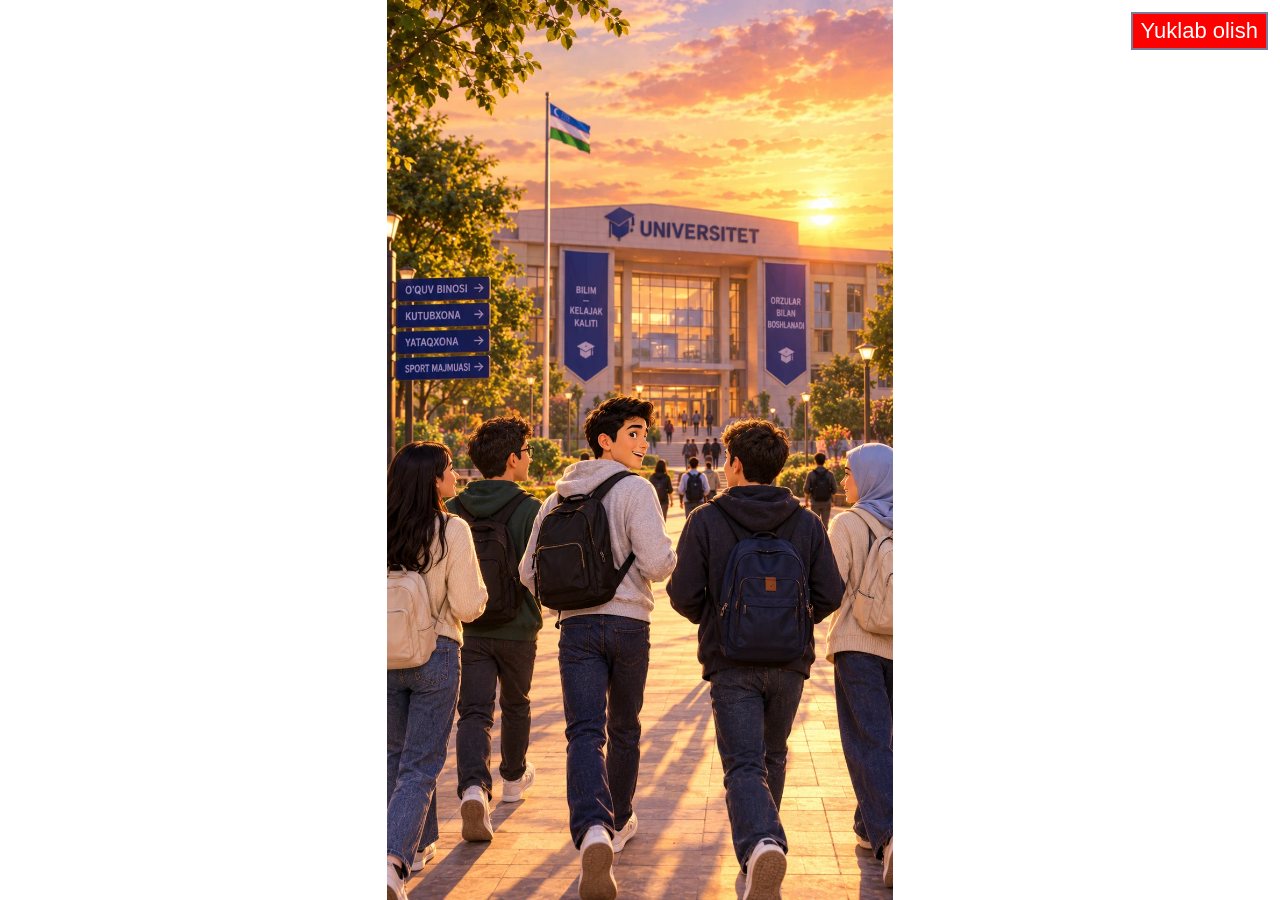
==== index.html @ 19e29268 "Move page to repo root, add certificate image and deploy rewrites Co-Authored-By: Claude Opus 5.5 <n" ====
<!DOCTYPE html>
<html lang="uz">
<head>
  <meta charset="UTF-8">
  <meta name="viewport" content="width=device-width, initial-scale=1.0">
  <title>Sertifikat</title>
  <link rel="stylesheet" href="/style.css">
</head>
<body>
  <img id="certificate" src="/certificate.webp" alt="Sertifikat">

  <p id="error" hidden>Rasm topilmadi.</p>

  <a id="download" href="/certificate.webp" download="certificate.webp">Yuklab olish</a>

  <script src="/script.js"></script>
</body>
</html>
---- style.css ----
* {
  margin: 0;
  padding: 0;
  box-sizing: border-box;
}

html,
body {
  width: 100%;
  height: 100%;
  overflow: hidden;
  background: #ffffff;
}

/* Rasm butun ekranni egallaydi, nisbati buzilmaydi */
#certificate {
  display: block;
  width: 100vw;
  height: 100vh;
  object-fit: contain;
}

/* "Yuklab olish" tugmasi - o'ng yuqori burchakda */
#download {
  position: fixed;
  top: 12px;
  right: 12px;
  z-index: 10;
  padding: 4px 8px;
  background: #ff0000;
  color: #ffffff;
  font-family: Arial, Helvetica, sans-serif;
  font-size: 22px;
  line-height: 1.2;
  text-decoration: none;
  border: 2px solid #7a7a9a;
  cursor: pointer;
}

#download:hover {
  background: #d90000;
}

#error {
  position: fixed;
  inset: 0;
  display: flex;
  align-items: center;
  justify-content: center;
  padding: 16px;
  text-align: center;
  font-family: Arial, Helvetica, sans-serif;
  font-size: 18px;
  color: #333333;
}

#error[hidden] {
  display: none;
}
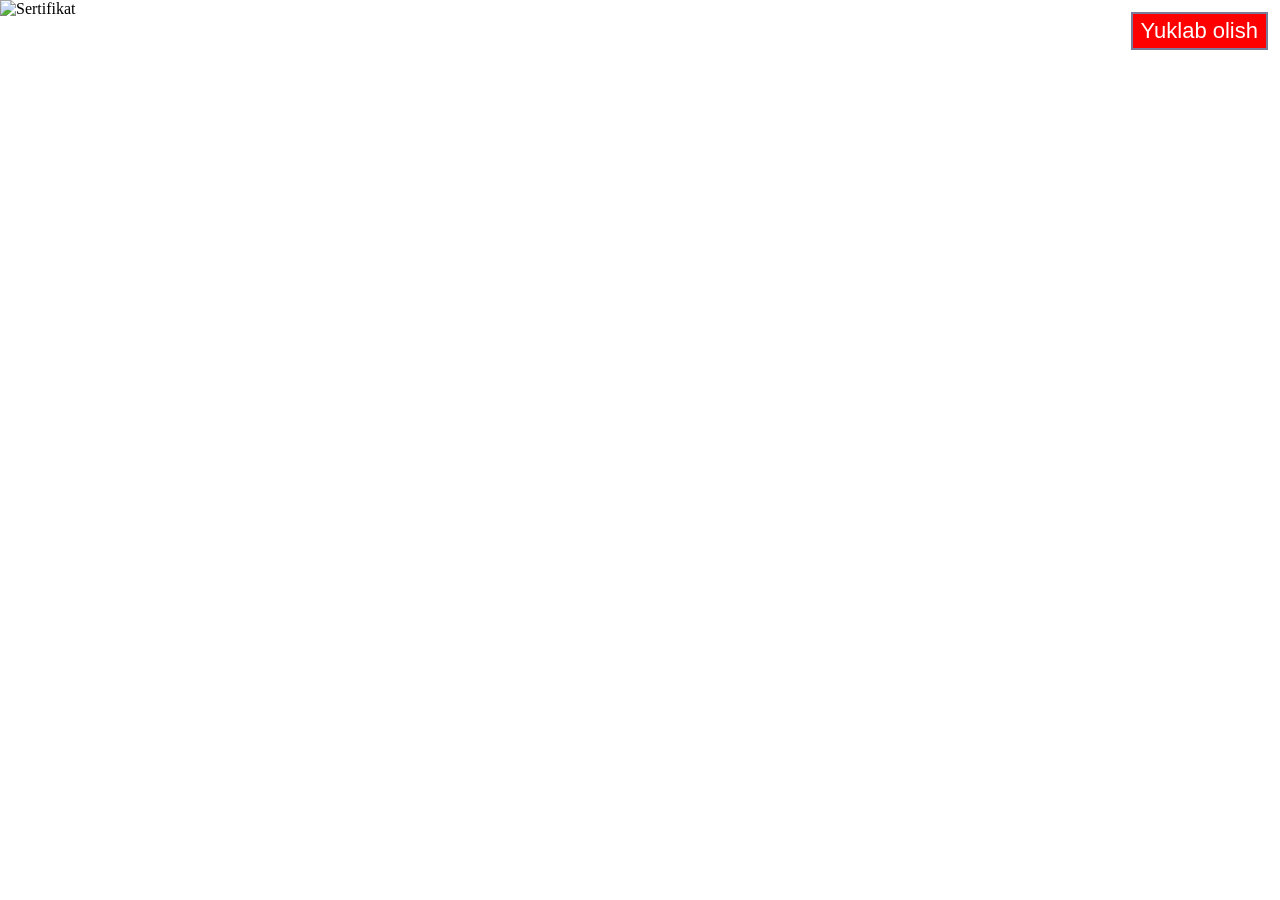
==== commit 340a2be3: "Update index.html" ====
--- a/index.html
+++ b/index.html
@@ -7,11 +7,11 @@
   <link rel="stylesheet" href="/style.css">
 </head>
 <body>
-  <img id="certificate" src="/certificate.webp" alt="Sertifikat">
+  <img id="certificate" src="./rasmm.png" alt="Sertifikat">
 
   <p id="error" hidden>Rasm topilmadi.</p>
 
-  <a id="download" href="/certificate.webp" download="certificate.webp">Yuklab olish</a>
+  <a id="download" href="./rasmm.png download="rasm.png">Yuklab olish</a>
 
   <script src="/script.js"></script>
 </body>
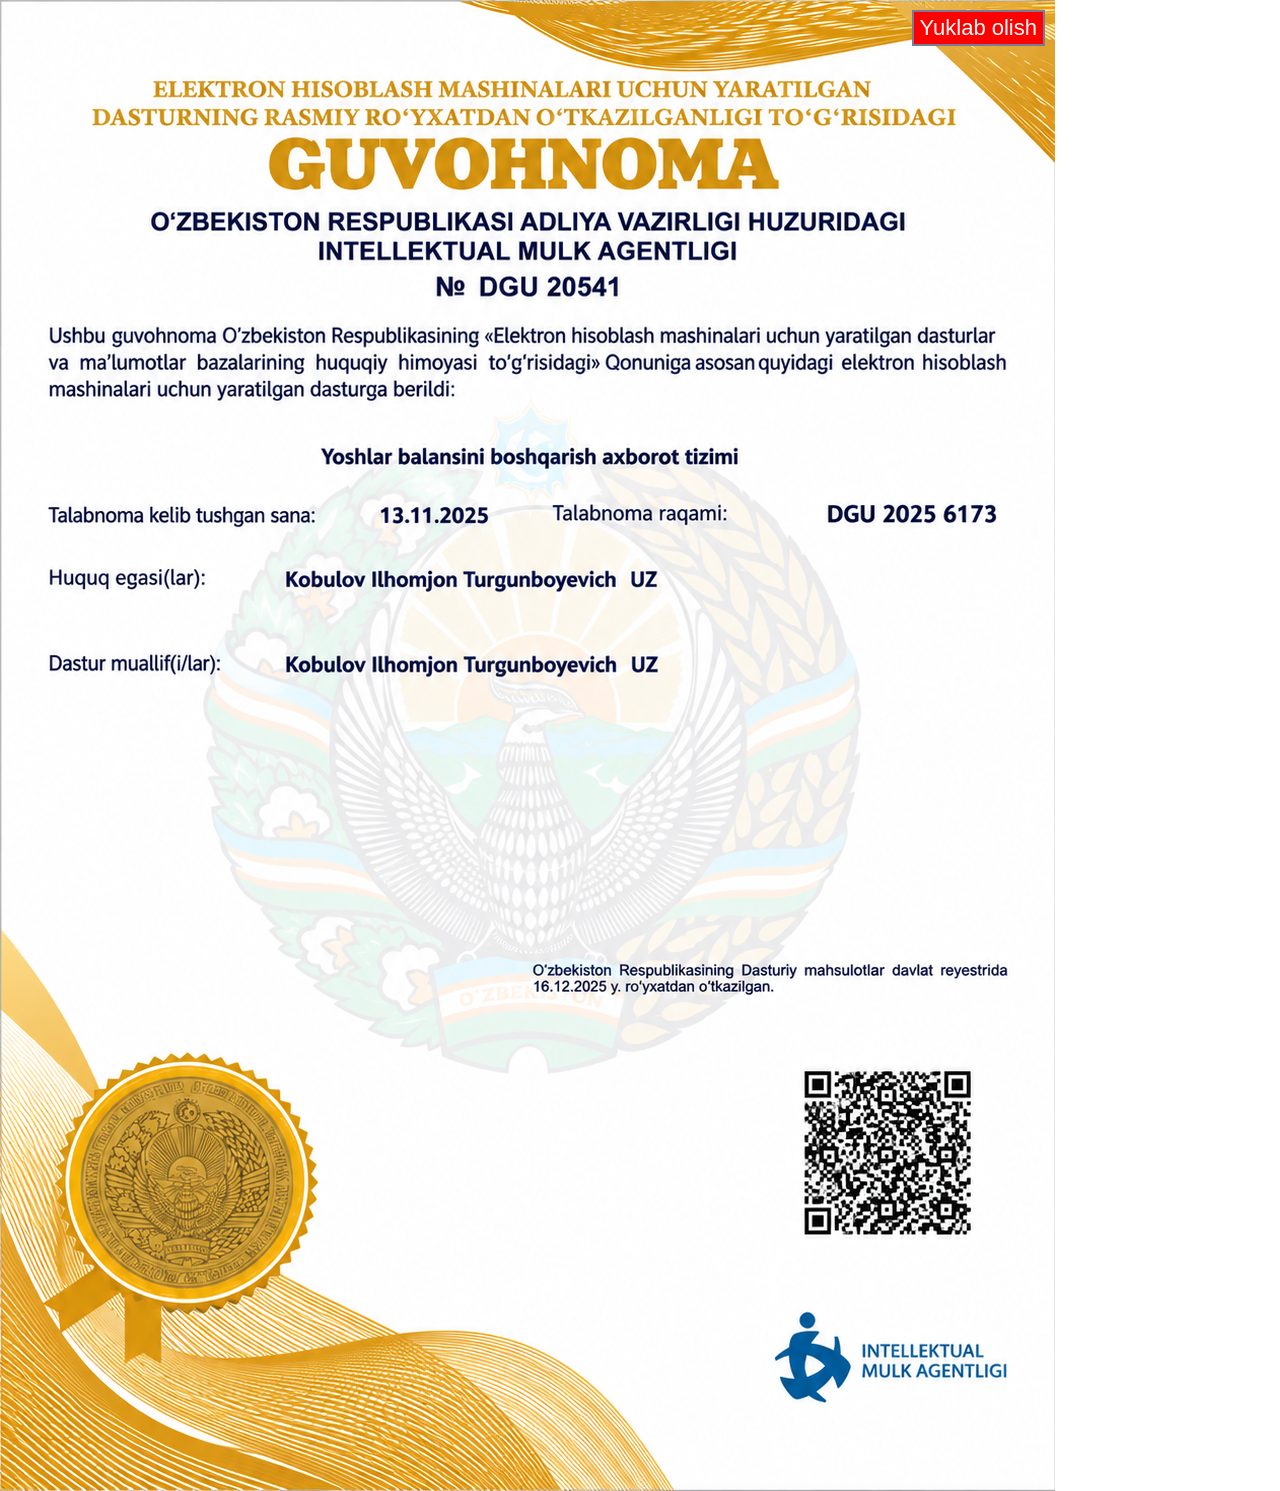
==== commit 32f9e02e: "Show certificate at natural size, left-aligned, with download button over it Co-Authored-By: Claude " ====
--- a/index.html
+++ b/index.html
@@ -7,11 +7,12 @@
   <link rel="stylesheet" href="/style.css">
 </head>
 <body>
-  <img id="certificate" src="./rasmm.png" alt="Sertifikat">
+  <div class="wrapper">
+    <img id="certificate" src="/rasmm.png" alt="Sertifikat">
+    <a id="download" href="/rasmm.png" download="rasm.png">Yuklab olish</a>
+  </div>
 
   <p id="error" hidden>Rasm topilmadi.</p>
-
-  <a id="download" href="./rasmm.png download="rasm.png">Yuklab olish</a>
 
   <script src="/script.js"></script>
 </body>
--- a/style.css
+++ b/style.css
@@ -4,29 +4,31 @@
   box-sizing: border-box;
 }
 
-html,
 body {
-  width: 100%;
-  height: 100%;
-  overflow: hidden;
   background: #ffffff;
 }
 
-/* Rasm butun ekranni egallaydi, nisbati buzilmaydi */
+/* Rasm chap yuqori burchakda, o'z haqiqiy o'lchamida */
+.wrapper {
+  position: relative;
+  display: inline-block;
+  max-width: 100%;
+  vertical-align: top;
+}
+
 #certificate {
   display: block;
-  width: 100vw;
-  height: 100vh;
-  object-fit: contain;
+  max-width: 100%;
+  height: auto;
 }
 
-/* "Yuklab olish" tugmasi - o'ng yuqori burchakda */
+/* "Yuklab olish" tugmasi rasmning ustida, o'ng yuqori burchakda */
 #download {
-  position: fixed;
-  top: 12px;
-  right: 12px;
+  position: absolute;
+  top: 10px;
+  right: 10px;
   z-index: 10;
-  padding: 4px 8px;
+  padding: 3px 6px;
   background: #ff0000;
   color: #ffffff;
   font-family: Arial, Helvetica, sans-serif;
@@ -42,13 +44,7 @@
 }
 
 #error {
-  position: fixed;
-  inset: 0;
-  display: flex;
-  align-items: center;
-  justify-content: center;
   padding: 16px;
-  text-align: center;
   font-family: Arial, Helvetica, sans-serif;
   font-size: 18px;
   color: #333333;
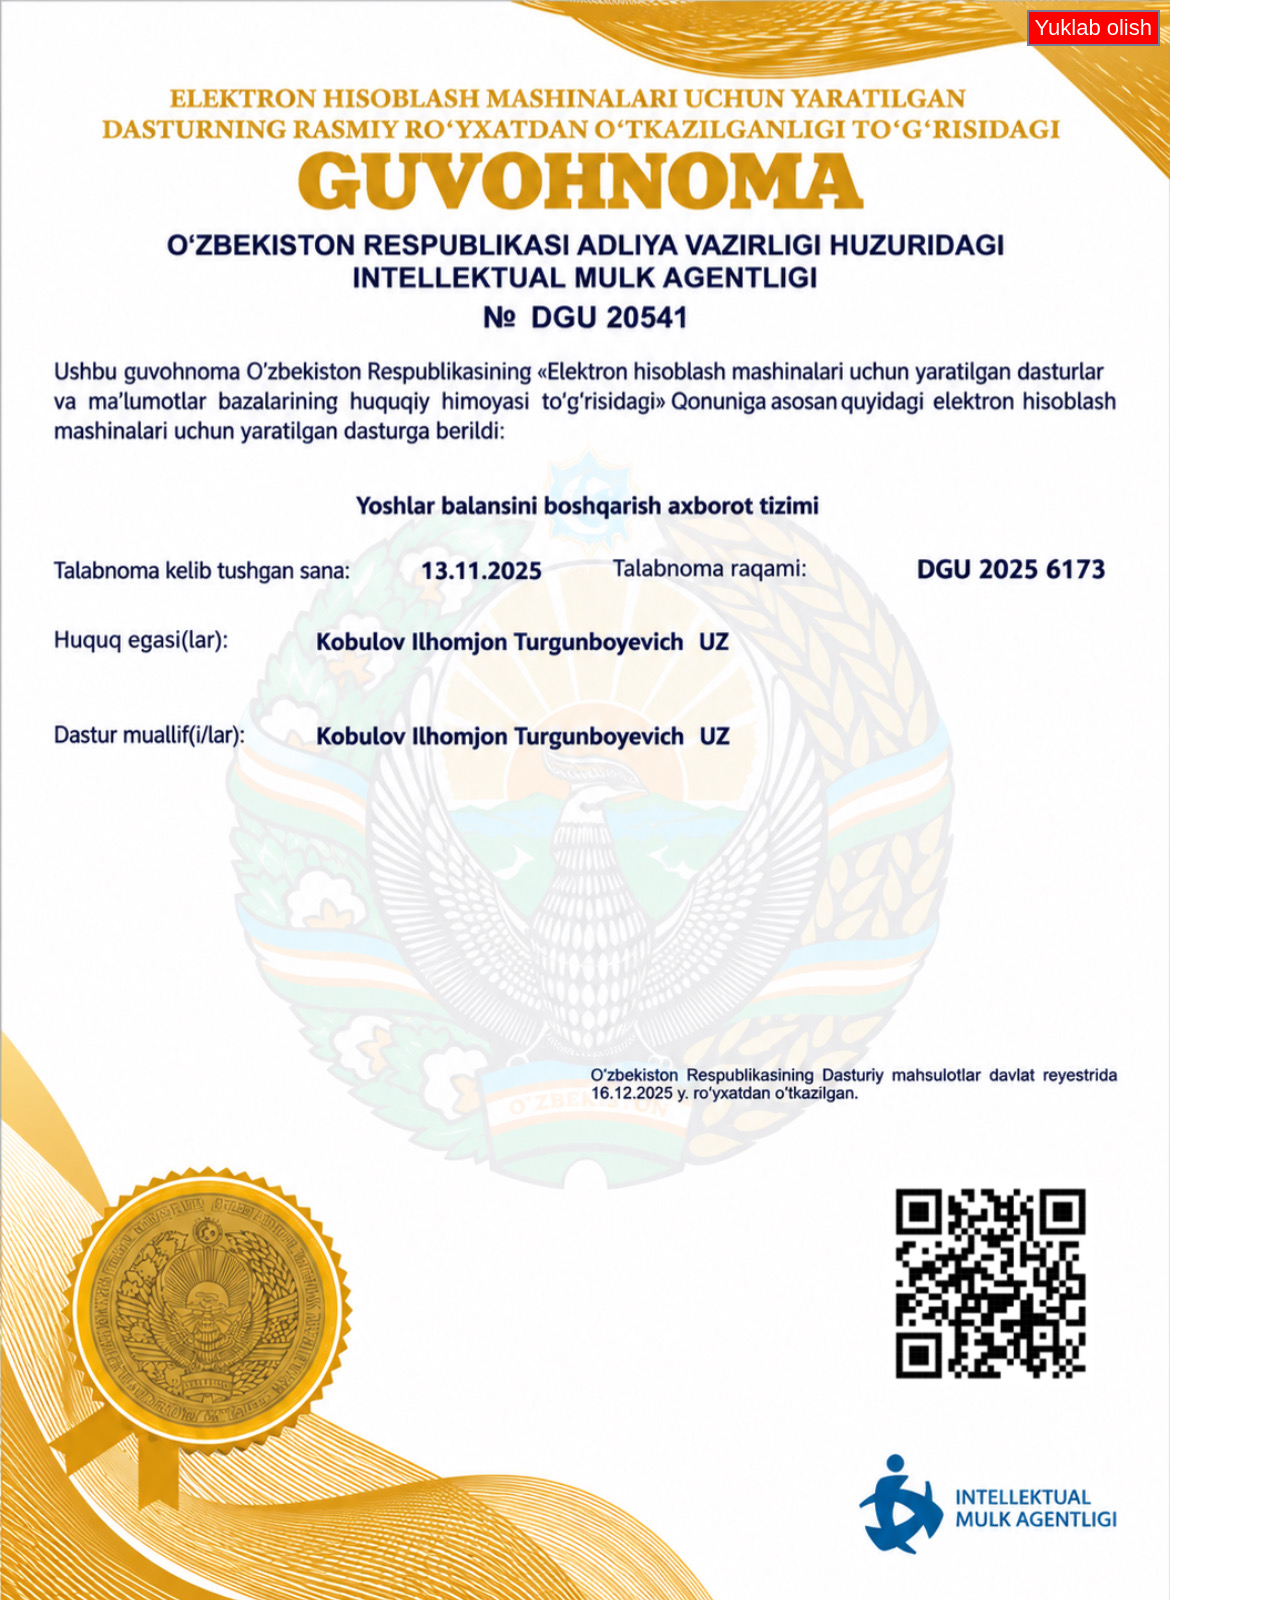
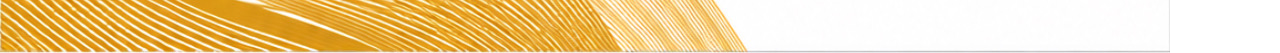
==== commit d8533df0: "Update index.html" ====
--- a/index.html
+++ b/index.html
@@ -8,8 +8,8 @@
 </head>
 <body>
   <div class="wrapper">
-    <img id="certificate" src="/rasmm.png" alt="Sertifikat">
-    <a id="download" href="/rasmm.png" download="rasm.png">Yuklab olish</a>
+    <img id="certificate" src="/rasmm.JPEG" alt="Sertifikat">
+    <a id="download" href="/rasmm.JPEG" download="rasmm.JPEG">Yuklab olish</a>
   </div>
 
   <p id="error" hidden>Rasm topilmadi.</p>
